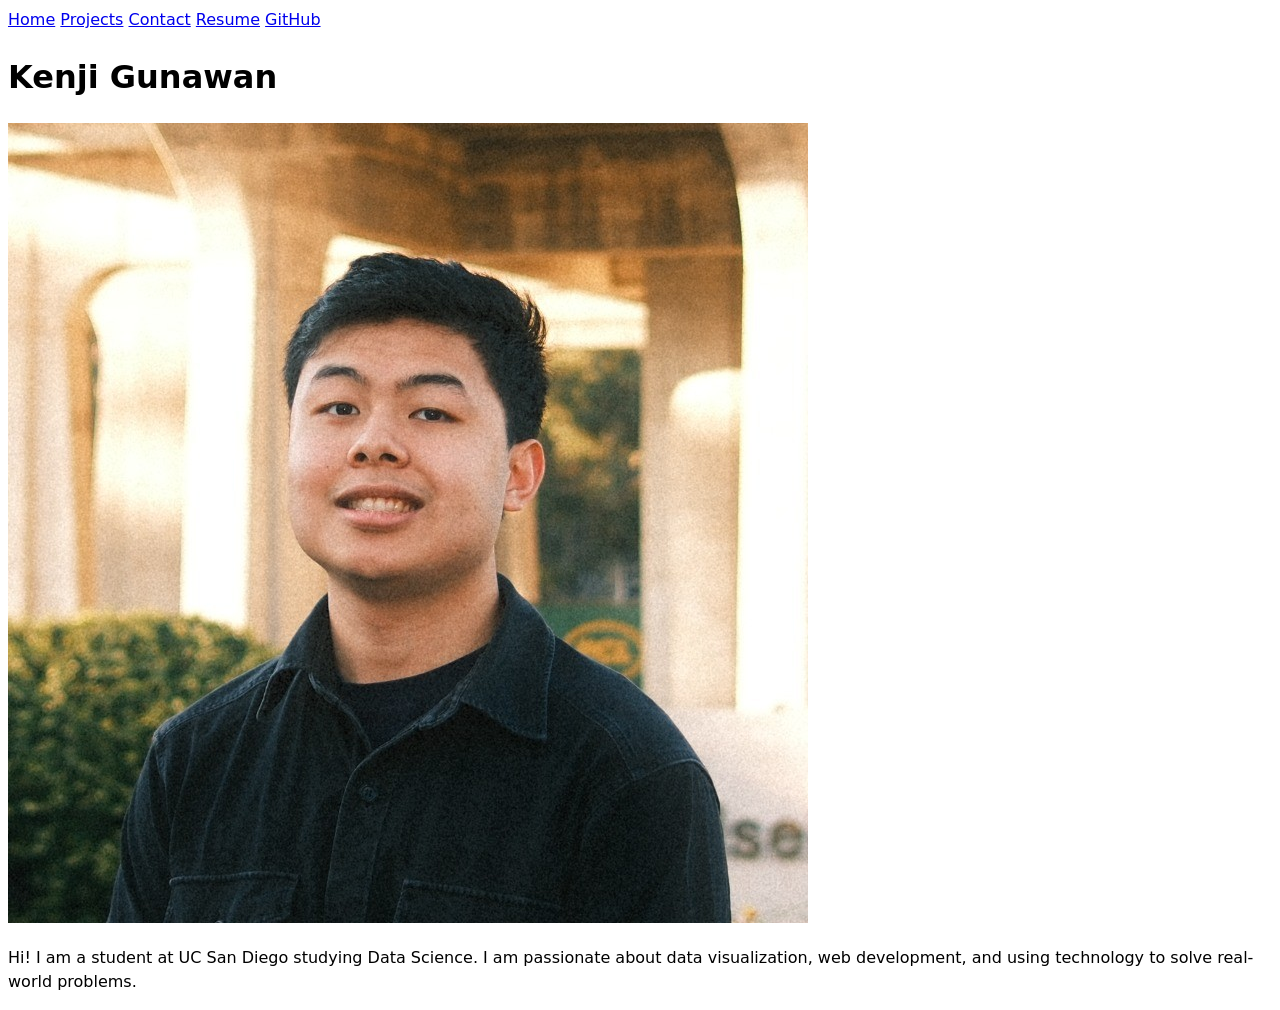
==== index.html @ 75305413 "Second commit Fixed everything, I guess?" ====
<!DOCTYPE html>
<html lang="en">
<head>
    <meta charset="UTF-8">
    <meta name="viewport" content="width=device-width, initial-scale=1.0">
    <title>Kenji Gunawan: Personal site and portfolio</title>
    <link rel="stylesheet" href="style.css">
</head>
<body>
    <nav>
        <a href=".">Home</a>
        <a href="projects/">Projects</a>
        <a href="contact/">Contact</a>
        <a href="resume/">Resume</a>
        <a href="https://github.com/kenjigunawan" target="_blank">GitHub</a>
    </nav>

    <header>
        <h1>Kenji Gunawan</h1>
        <img src="images/photo.jpeg" alt="A portrait photo of Kenji Gunawan">
    </header>

    <article>
        <p>
            Hi! I am a student at UC San Diego studying Data Science.
            I am passionate about data visualization, web development,
            and using technology to solve real-world problems.
        </p>
    </article>
</body>
</html>
---- style.css ----
body {
    /* Set line height to 1.5 times the font size
       and use the OS's UI font as the website font
    */
    font: 100%/1.5 system-ui;
}
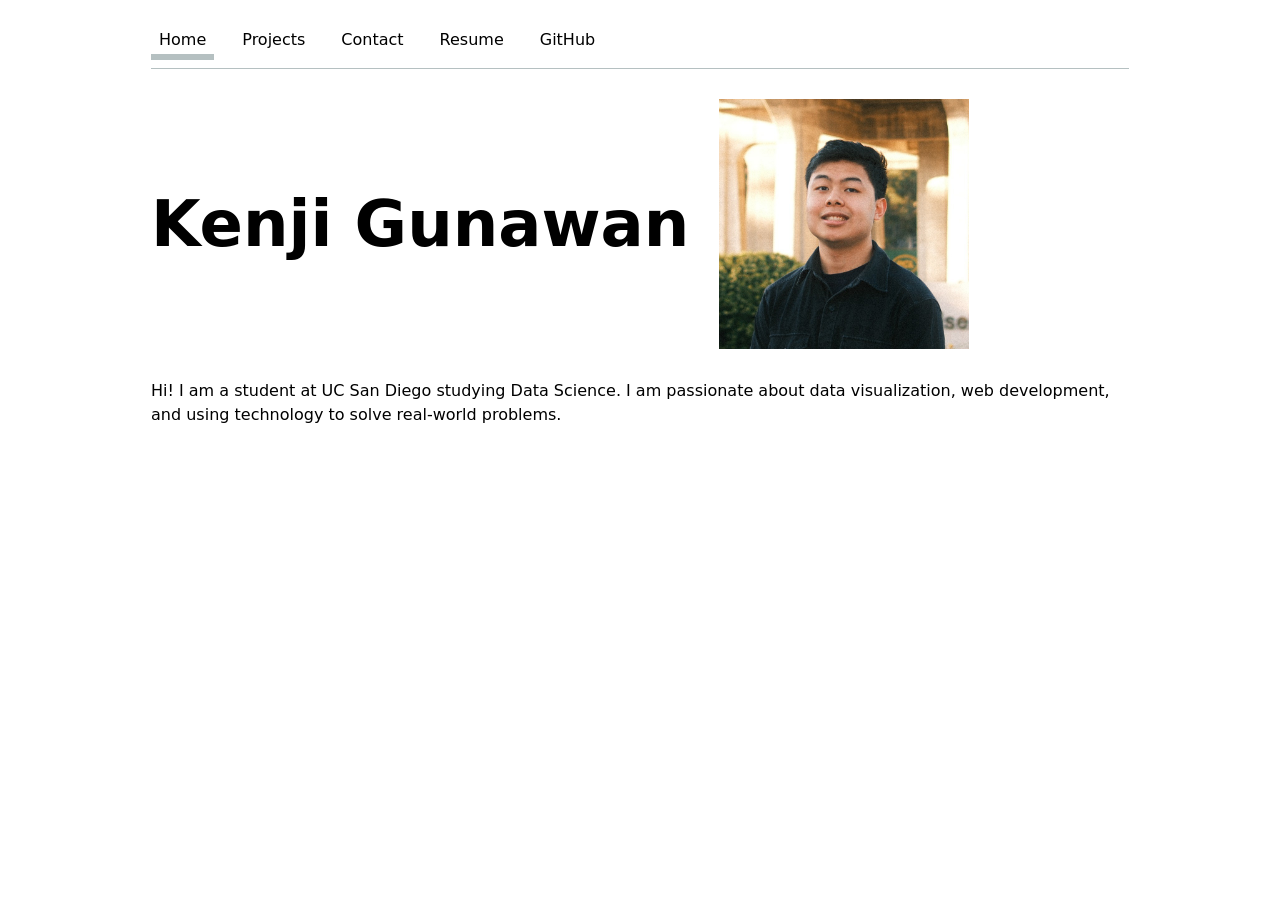
==== commit 9d548623: "Lab 2 Requirements Commit Lab 2 stuff" ====
--- a/index.html
+++ b/index.html
@@ -8,7 +8,7 @@
 </head>
 <body>
     <nav>
-        <a href=".">Home</a>
+        <a href="." class="current">Home</a>
         <a href="projects/">Projects</a>
         <a href="contact/">Contact</a>
         <a href="resume/">Resume</a>
--- a/style.css
+++ b/style.css
@@ -1,6 +1,141 @@
+:root {
+    --color-accent: oklch(65% 50% 0);
+    accent-color: var(--color-accent);
+}
+
 body {
     /* Set line height to 1.5 times the font size
        and use the OS's UI font as the website font
     */
     font: 100%/1.5 system-ui;
+    max-width: 100ch;
+    margin: 0 auto;
+    margin-inline: max(1em, (100% - 100ch) / 2);
+    padding: 20px;
 }
+
+nav {
+    display: flex;
+    gap: 20px;
+    margin-bottom: 30px;
+    flex-wrap: wrap;
+    border-bottom: 1px solid oklch(80% 3% 200);
+    padding-bottom: 0.5em;
+}
+
+nav a {
+    text-decoration: none;
+    color: inherit;
+    text-align: center;
+    padding: 0.5em;
+    flex: 1;
+    border-bottom: none;
+    transition: border-bottom 0.2s ease;
+}
+
+nav a:hover {
+    border-bottom: 0.4em solid var(--color-accent);
+    padding-bottom: 0.1em;
+}
+
+nav a.current {
+    border-bottom: 0.4em solid oklch(80% 3% 200);
+    padding-bottom: 0.1em;
+}
+
+img {
+    max-width: 100%;
+    height: auto;
+    display: block;
+}
+
+h1, h2, h3, h4, h5, h6 {
+    line-height: 1.1;
+    text-wrap: balance;
+}
+
+h1 {
+    font-size: 400%;
+}
+
+form {
+    display: grid;
+    grid-template-columns: auto 1fr;
+    gap: 1em;
+}
+
+input,
+textarea,
+button {
+    font: inherit;
+    box-sizing: border-box;
+}
+
+input,
+textarea {
+    width: 100%;
+}
+
+button {
+    grid-column: 1 / -1;
+}
+
+.projects {
+    display: grid;
+    grid-template-columns: repeat(auto-fill, minmax(15em, 1fr));
+    grid-auto-rows: auto;
+    gap: 1em;
+}
+
+.projects article {
+    display: grid;
+    grid-template-rows: auto auto 1fr;
+    gap: 0;
+}
+
+.projects article h2 {
+    margin: 0;
+}
+
+/* Mobile devices (under 600px) */
+@media (max-width: 600px) {
+    body {
+        padding: 15px;
+    }
+
+    nav {
+        gap: 10px;
+        font-size: 0.9em;
+    }
+
+    h1 {
+        font-size: 1.5em;
+    }
+
+    img {
+        max-width: 250px;
+    }
+    
+    nav a {
+        flex: 1;
+    }
+}
+
+/* Tablets and up */
+@media (min-width: 601px) {
+    header {
+        display: flex;
+        align-items: center;
+        gap: 30px;
+        margin-bottom: 30px;
+    }
+
+    img {
+        max-width: 250px;
+        flex-shrink: 0;
+    }
+    
+    nav a {
+        flex: initial;
+    }
+}
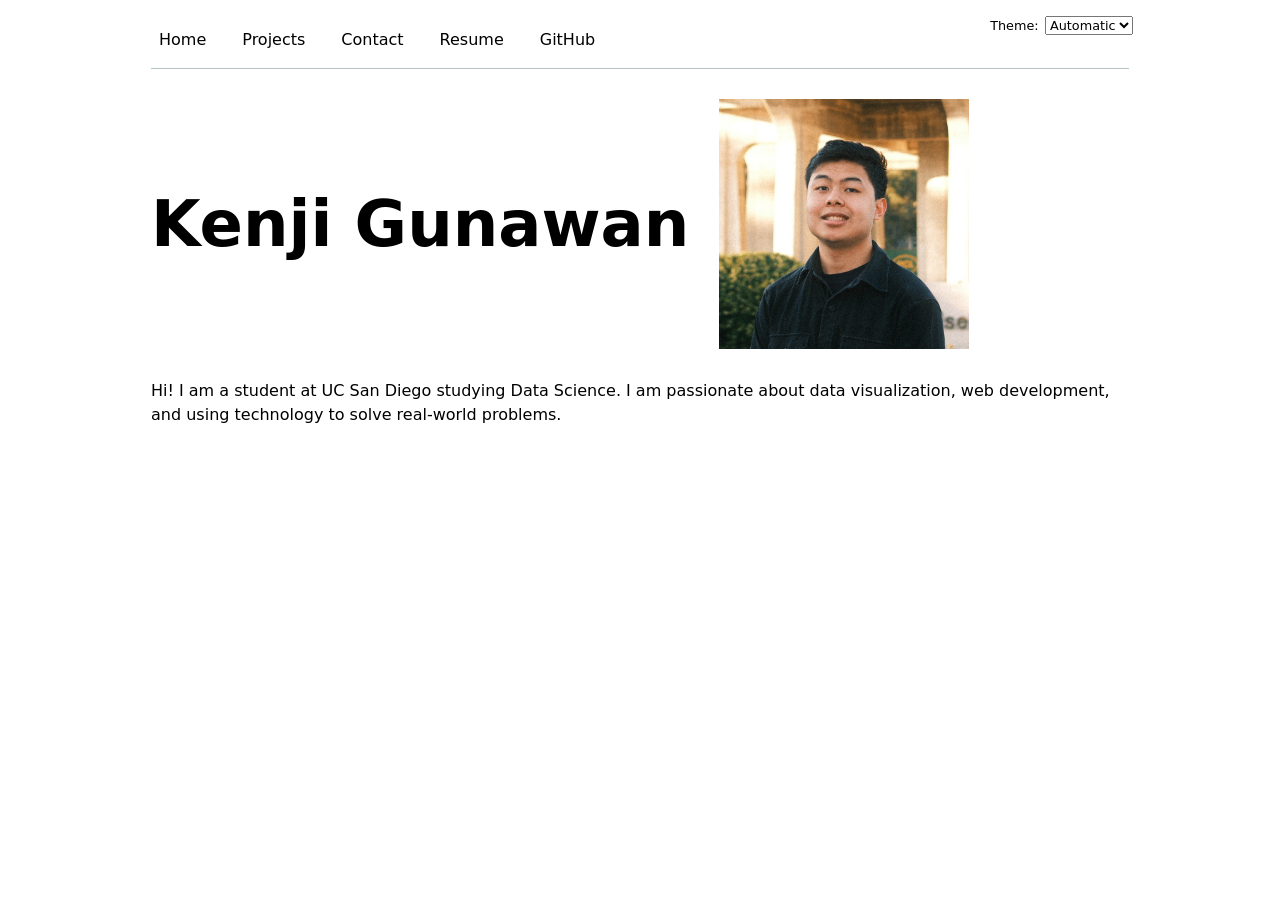
==== commit aa228cca: "Implement Lab 3: JavaScript features - Add global.js with automatic navigation menu (Step 3) - Imple" ====
--- a/index.html
+++ b/index.html
@@ -5,15 +5,9 @@
     <meta name="viewport" content="width=device-width, initial-scale=1.0">
     <title>Kenji Gunawan: Personal site and portfolio</title>
     <link rel="stylesheet" href="style.css">
+    <script src="global.js" type="module"></script>
 </head>
 <body>
-    <nav>
-        <a href="." class="current">Home</a>
-        <a href="projects/">Projects</a>
-        <a href="contact/">Contact</a>
-        <a href="resume/">Resume</a>
-        <a href="https://github.com/kenjigunawan" target="_blank">GitHub</a>
-    </nav>
 
     <header>
         <h1>Kenji Gunawan</h1>
--- a/style.css
+++ b/style.css
@@ -1,6 +1,7 @@
 :root {
     --color-accent: oklch(65% 50% 0);
     accent-color: var(--color-accent);
+    color-scheme: light dark;
 }
 
 body {
@@ -12,6 +13,22 @@
     margin: 0 auto;
     margin-inline: max(1em, (100% - 100ch) / 2);
     padding: 20px;
+    position: relative;
+}
+
+label.color-scheme {
+    position: absolute;
+    top: 1rem;
+    right: 1rem;
+    font-size: 80%;
+    display: flex;
+    align-items: center;
+    gap: 0.5em;
+}
+
+select {
+    font: inherit;
+    font-family: system-ui;
 }
 
 nav {
@@ -19,7 +36,7 @@
     gap: 20px;
     margin-bottom: 30px;
     flex-wrap: wrap;
-    border-bottom: 1px solid oklch(80% 3% 200);
+    border-bottom: 1px solid oklch(50% 10% 200 / 40%);
     padding-bottom: 0.5em;
 }
 
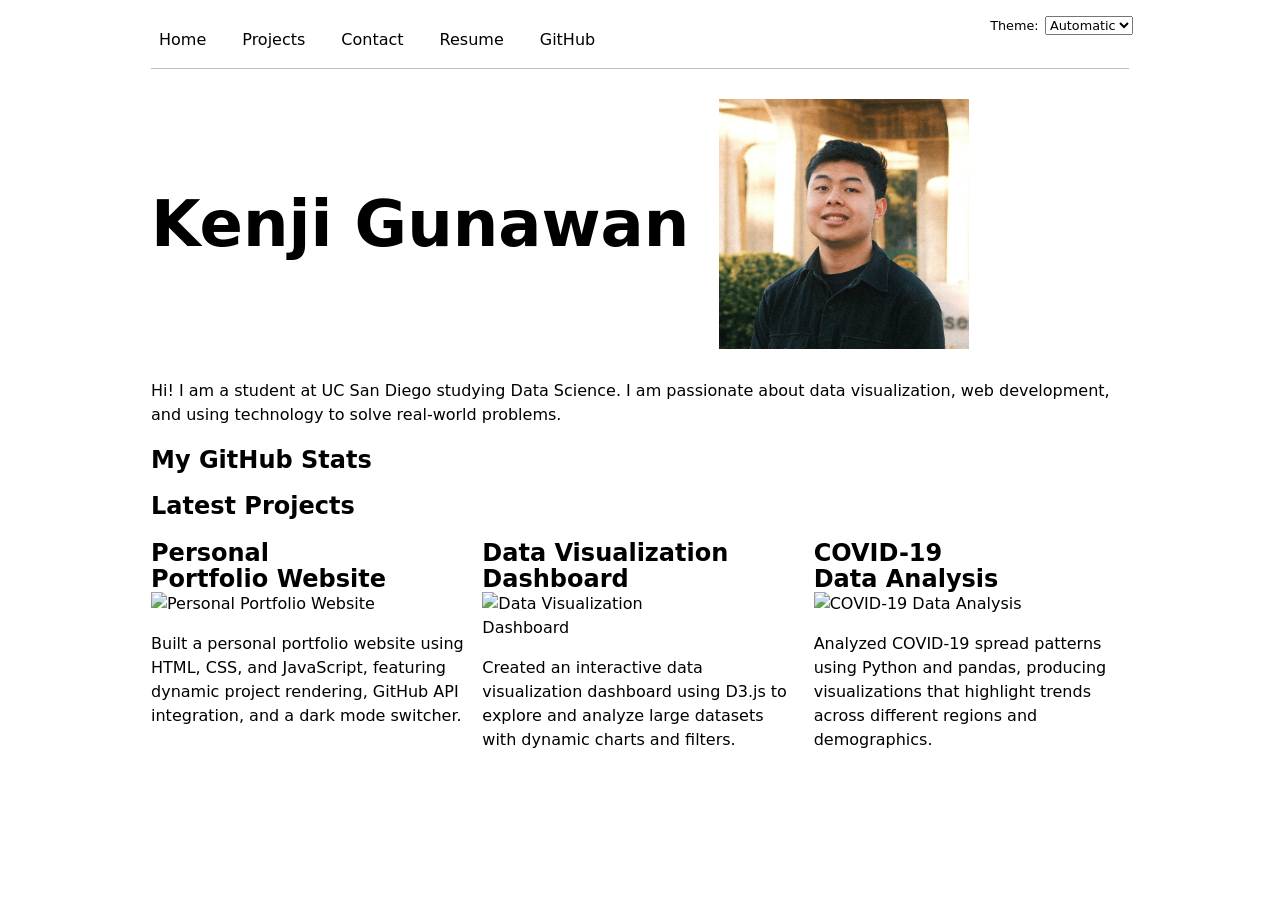
==== commit 31988de3: "Lab 4 Commit DSC 106 for Lab 4" ====
--- a/index.html
+++ b/index.html
@@ -6,6 +6,7 @@
     <title>Kenji Gunawan: Personal site and portfolio</title>
     <link rel="stylesheet" href="style.css">
     <script src="global.js" type="module"></script>
+    <script src="index.js" type="module" defer></script>
 </head>
 <body>
 
@@ -21,5 +22,18 @@
             and using technology to solve real-world problems.
         </p>
     </article>
+
+    <section id="profile-stats">
+        <h2>My GitHub Stats</h2>
+        <!-- Dynamically added content will appear here -->
+    </section>
+
+    <section>
+        <h2>Latest Projects</h2>
+        <div class="projects">
+            <!-- Dynamically added content will appear here -->
+        </div>
+    </section>
+
 </body>
 </html>
